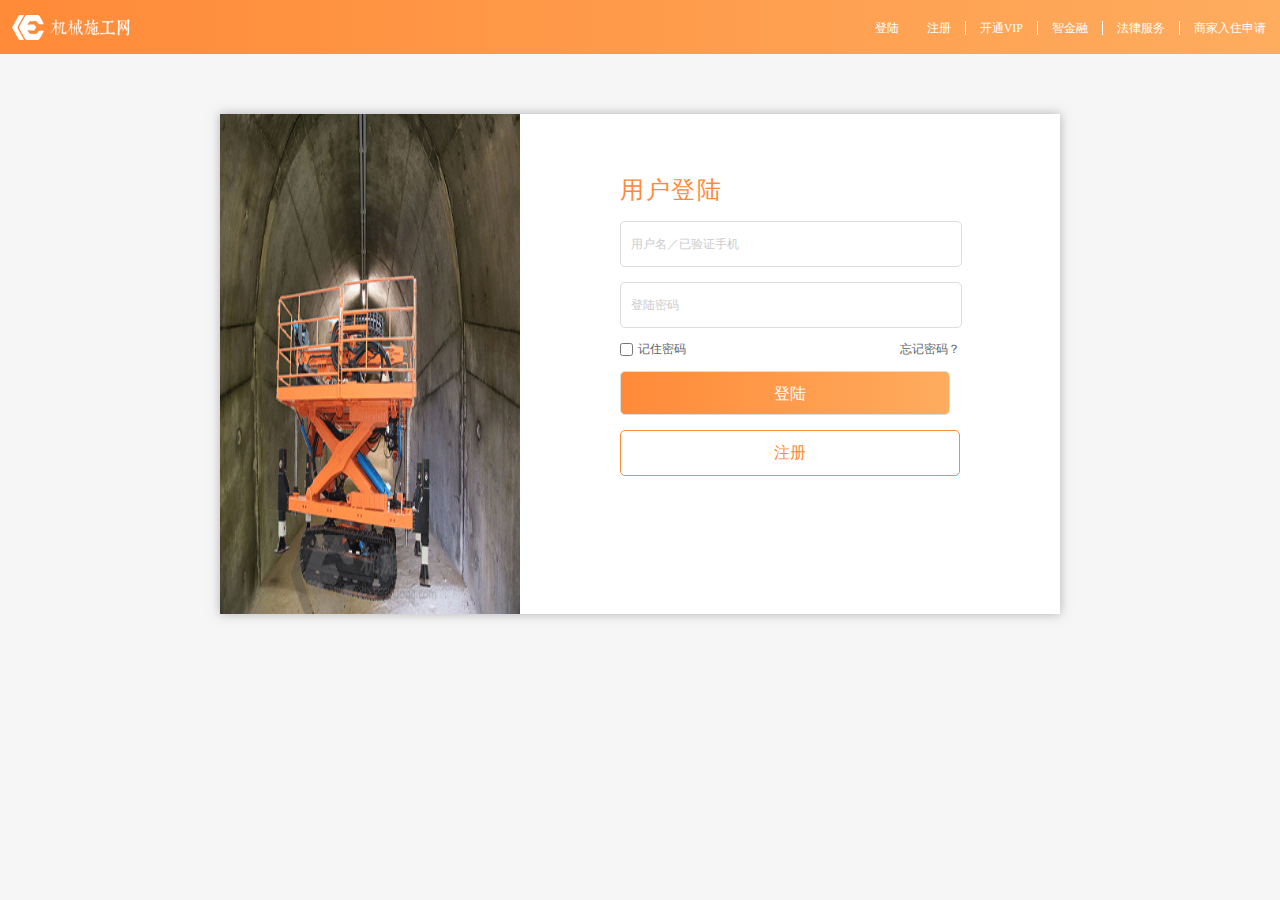
==== page/login.html @ 7cf75e3f "第一次提交" ====
<!DOCTYPE html>
<html lang="en">

<head>
    <meta charset="UTF-8">
    <meta name="viewport" content="width=device-width, initial-scale=1.0">
    <meta http-equiv="X-UA-Compatible" content="ie=edge">
    <title>登陆</title>
    <link rel="stylesheet" href="./../css/common.css">
    <link rel="stylesheet" href="./../css/style.css">
</head>
<div class="nav">
    <div class="leftgroup">
        <div class="logo" id="logo">
            <a href="./index.html"></a>
        </div>
    </div>
    <div class="rightgroup loginNav">
        <ul>
            <li><a class="loginA" href="./login.html" target="_blank">登陆</a></li>
            <li>
                <a class="loginA" href="/Portal/login/register" target="_blank">注册</a>
            </li>
            <li>
                <a href="javascript:void(0);">开通VIP</a>
            </li>
            <li>
                <a href="javascript:void(0);">智金融</a>
            </li>
            <li>
                <a href="/Enterprise/About/help.html#service2" target="_blank">法律服务</a>
            </li>
            <li>
                <a href="/Portal/login/sellerApply.html" target="_blank">商家入住申请</a>
            </li>
        </ul>
    </div>
</div>
<div class="main" style="background: #f6f6f6;">
    <div class="loginMain">
        <div class="loginImg">
            <a href=""><img src="./../images/123.png" alt=""></a>
        </div>
        <div class="loginBox">
            <div class="innerLogin">
                <h3>用户登陆</h3>
                <form>
                    <input type="text" placeholder="用户名／已验证手机" required="required" id="loginUserName" class="loginUserName row">
                    <input type="password" placeholder="登陆密码" required="required" id="loginPassword" class="loginPassword row">
                    <div class="operationPwd">
                        <input type="checkbox" id="remberPwd" class="remberPwd">
                        <label for="remberPwd">记住密码</label>
                        <a href="javascript:void(0);">忘记密码？</a>
                        <div class="clear"></div>
                    </div>
                    <input class="loginBtn row" id="loginBtn" type="submit" value="登陆" />
                    <div class="registerBtn row"><a href="/Portal/login/register">注册</a></div>
                </form>
            </div>
        </div>
    </div>
</div>

<body>
    <script src="./../js/jquery.min.js"></script>
    <script src="./../js/common.js"></script>
    <script src="./../js/md5.js"></script>
    <script>
        var funObj = {
            inits: function() {
                this.EventFun(); //绑定事件的方法
                // this.recomFun(); //登陆左边的推荐广告
            },
            InterfaceObj: {
                login: "http://39.108.191.122/Portal/login/loginjump",
                recom: "http://39.108.191.122/API/products/recom"
            },
            recomFun: function() {
                common.ajaxFun(funObj.InterfaceObj.recom, "POST", {}, function(res) {
                    console.log(res)
                });

            },
            EventFun: function() {
                var loginObj = {};
                // 登陆 
                $("#loginBtn").on("click", function() {
                    loginObj.username = "hhh"; //$("#loginUserName").val();
                    loginObj.password = 123456; //$("#loginPassword").val();
                    common.ajaxFun(funObj.InterfaceObj.login, "POST", loginObj, funObj.loginCallback);
                })
            },
            loginCallback: function(res) {
                console.log(res)
            }
        }
        funObj.inits();
    </script>
</body>

</html>
---- css/common.css ----
* {
    margin: 0;
    padding: 0;
    outline: none;
    font-family: "微软雅黑";
}

html {
    height: 100%;
    background: #fff;
    /*-webkit-user-select: none;    禁止选中文本（如无文本选中需求，此为必选项） 
    user-select: none;*/
}

body {
    height: 100%;
    overflow-y: hidden;
    font-size-adjust: none;
    position: relative;
    color: #424242;
    /* -webkit-text-size-adjust: none;
    -webkit-user-select: none;    禁止选中文本（如无文本选中需求，此为必选项）
    user-select: none; */
}

h1,
h2,
h3,
h4 {
    font-weight: normal;
}

i {
    font-style: normal;
}


/* ==========================================================================
Links
========================================================================== */


/* *
* Address `outline` inconsistency between Chrome and other browsers. */

a {
    color: #666666;
    text-decoration: none;
    outline: 0;
}

a:focus {
    outline: thin dotted;
}


/* *
* Improve readability when focused and also mouse hovered in all browsers. */

a:active,
a:hover {
    outline: 0;
}

a:link,
a:visited {
    text-decoration: none;
}

textarea {
    vertical-align: top;
}

em {
    font-style: normal;
}

ul,
ol,
li {
    list-style: none;
}


/* *
* Remove inner padding and search cancel button in Safari 5 and Chrome
* on OS X. */

input[type='search']::-webkit-search-cancel-button,
input[type='search']::-webkit-search-decoration {
    -webkit-appearance: none;
}


/* *
* 1. Address `appearance` set to `searchfield` in Safari 5 and Chrome.
* 2. Address `box-sizing` set to `border-box` in Safari 5 and Chrome
*    (include `-moz` to future-proof). */


/*input[type='search']
{
    -webkit-box-sizing: content-box; 
       -moz-box-sizing: content-box;
            box-sizing: content-box;

    -webkit-appearance: textfield; 
}
div,ul,li,a{
    -webkit-box-sizing: border-box; 
    -moz-box-sizing: border-box;
    box-sizing: border-box;
}
*/


/* *
* 1. Avoid the WebKit bug in Android 4.0.* where (2) destroys native `audio`
*    and `video` controls.
* 2. Correct inability to style clickable `input` types in iOS. */

button,
html input[type='button'],
input[type='reset'],
input[type='submit'] {
    -webkit-appearance: button;
    /* 2 */
}

input::-webkit-input-placeholder,
textarea::-webkit-input-placeholder {
    /* WebKit browsers */
    color: #ccc;
}

input::-webkit-inner-spin-button {
    -webkit-appearance: none;
}

input::-webkit-outer-spin-button {
    -webkit-appearance: none;
}

input {
    border: none;
    outline: none;
}

.none {
    display: none;
}


/* *
* Address inconsistent `text-transform` inheritance for `button` and `select`.
* All other form control elements do not inherit `text-transform` values.
* Correct `button` style inheritance in Chrome,
Safari 5+,
and IE 8+.
* Correct `select` style inheritance in Firefox 4+ and Opera. */

button,
select {
    text-transform: none;
}


/* *
* 1. Correct font family not being inherited in all browsers.
* 2. Correct font size not being inherited in all browsers.
* 3. Address margins set differently in Firefox 4+,
Safari 5,
and Chrome. */

button,
input,
select,
textarea {
    font-family: inherit;
    /* 1 */
    font-size: 100%;
    /* 2 */
    margin: 0;
    /* 3 */
}


/* *
* Address Firefox 4+ setting `line-height` on `input` using ` !important` in
* the UA stylesheet. */

button,
input {
    line-height: normal;
}

.wraper {
    min-width: 320px;
    margin: 0 auto;
}

textarea.fixAndroidKeyboard:focus,
input.fixAKeyboard:focus {
    -webkit-tap-highlight-color: rgba(255, 255, 255, 0);
    -webkit-user-modify: read-write-plaintext-only;
}

input:-webkit-autofill {
    -webkit-box-shadow: 0 0 0px 1000px white inset !important;
}

a,
button,
input,
optgroup,
select,
textarea,
label,
span,
p {
    //禁止黑背景
    -webkit-tap-highlight-color: rgba(0, 0, 0, 0);
}

a,
img {
    //禁止弹出菜单
    -webkit-touch-callout: none!important;
}

.clear {
    width: 0;
    height: 0;
    overflow: hidden;
    clear: both;
}

#page {
    text-align: center;
    padding-top: 20px;
}

.fl {
    float: left;
}

.fr {
    float: right;
}
---- css/style.css ----
.nav {
    width: 100%;
    height: 54px;
    margin: 0 auto;
    background-image: linear-gradient(-90deg, #FEAC5E 0%, #FF8A38 100%);
    position: absolute;
    left: 0;
    top: 0;
    z-index: 12;
    min-width: 1218px;
    width: 100% !important;
}

.leftgroup {
    float: left;
    width: 200px;
    height: 54px;
}

.logo {
    float: left;
    width: 146px;
    height: 54px;
    -webkit-transition: all 0.5s linear;
}

.logo a {
    display: block;
    width: 100%;
    height: 100%;
    background: url(./../images/logo.png) center center no-repeat;
}

.telescopic {
    float: left;
    width: 54px;
    height: 54px;
    cursor: pointer;
    background: rgba(255, 255, 255, 0.15);
}

.telescopic img {
    display: block;
    width: 16px;
    height: 16px;
    margin: 19px auto;
}

.shrink img {
    -webkit-transform: rotate(-90deg);
}

.rightgroup {
    float: right;
}

.rightgroup ul {
    float: right;
    line-height: 54px;
}

.rightgroup ul li {
    float: left;
}

.rightgroup ul li a {
    font-size: 12px;
    color: #FFFFFF;
    letter-spacing: 0;
    font-weight: 200;
    padding: 0 14px;
}

.rightgroup ul li.quit a {
    border-left: solid 1px #fff;
}

.namePic {
    float: right;
    width: 30px;
    height: 30px;
    margin-top: 12px;
    background: #fff;
    border-radius: 50%;
    overflow: hidden;
}

.namePic img {
    display: block;
    width: 100%;
    height: 100%;
    border-radius: 50%;
}

.main {
    position: relative;
    height: 100%;
    width: 100%;
    float: left;
    -moz-box-sizing: border-box;
    -webkit-box-sizing: border-box;
    -o-box-sizing: border-box;
    -ms-box-sizing: border-box;
    box-sizing: border-box;
    padding-top: 54px;
    min-width: 1218px;
    width: 100% !important;
    overflow: visible;
}

.leftMenu {
    width: 200px;
    height: 100%;
    background: #384044;
    float: left;
    margin-left: -100%;
    overflow-y: auto;
    -webkit-transition: all 0.5s linear;
    position: relative;
    z-index: 10;
    overflow-x: hidden;
}

.leftMenu ul {
    min-height: 410px;
    width: 100%;
}

.container {
    width: 100%;
    float: left;
    height: 100%;
    background: #f6f6f6;
}

.rightMain {
    padding-left: 220px;
    overflow: auto;
    -webkit-transition: all 0.5s linear;
    height: 100%;
}

.shrinkrightMain {
    padding-left: 70px;
}

.leftMenu li {
    height: 60px;
    line-height: 60px;
    font-weight: 200;
    line-height: 60px;
    overflow: hidden;
}

.leftMenu li a {
    float: left;
    font-size: 14px;
    color: #FFFFFF;
    letter-spacing: 0;
    font-weight: 200;
    -webkit-transition: all 0.5s linear;
}

.leftMenu li span {
    display: block;
    float: left;
    width: 17px;
    height: 17px;
    margin: 21px 18px;
}

.leftMenu li span img {
    display: block;
    width: 100%;
    height: 100%;
}

.shrinkMenu {
    width: 54px;
    overflow: hidden;
}

.shrinklogo {
    width: 0;
    overflow: hidden;
}

.leftMenu li.active {
    background: #444D52;
}

.essentialInfo {
    margin: 20px 20px 0 0;
    height: 120px;
}

.company {
    width: 65%;
    float: left;
    background: #fff;
    height: 120px;
}

.advertisementImg {
    width: 33%;
    float: right;
    height: 120px;
}

.advertisementImg a {
    display: block;
    width: 100%;
    height: 100%;
}

.advertisementImg img {
    display: block;
    width: 100%;
    height: 100%;
}

.headImg {
    float: left;
    margin: 30px 0 0 30px;
    display: inline;
}

.headPortrait {
    width: 60px;
    height: 60px;
    overflow: hidden;
    float: left;
    padding-left: 20px;
    position: relative;
}

.headPortrait img {
    display: block;
    width: 100%;
    height: 100%;
    border-radius: 50%;
}

img.authenticationLogo {
    display: block;
    width: 15px;
    height: 15px;
    position: absolute;
    bottom: 0;
    right: 0;
}

.companyName {
    float: left;
    padding-left: 15px;
}

.companyName .name {
    font-size: 16px;
    color: #333333;
    letter-spacing: 0;
    line-height: 2;
    padding-top: 2px;
}

.companyName .Authentication {
    width: 72px;
    height: 20px;
    line-height: 20px;
    text-align: center;
    background: rgba(255, 95, 90, 0.10);
    border-radius: 10px;
    font-size: 12px;
    color: #FF5F5A;
    letter-spacing: 0;
}

.orderInfor {
    float: right;
}

.orderInfor dl {
    float: left;
    text-align: center;
    padding-right: 43px;
}

.orderInfor dl dt {
    font-size: 18px;
    color: #FF8A38;
    letter-spacing: 0;
    line-height: 50px;
    padding-top: 20px;
}

.orderInfor dl dd {
    font-size: 12px;
    color: #666666;
    letter-spacing: 0;
    font-weight: 200;
}

.myCollections,
.myOrders,
.unconfirmedOrder {
    margin: 20px 20px 0 0;
    background: #fff;
    padding-bottom: 20px;
}

.tit {
    height: 55px;
    margin: 0 20px;
    line-height: 55px;
}

.tit h3 {
    font-size: 16px;
    color: #333333;
    letter-spacing: 1px;
}

.tit p a {
    font-size: 12px;
    color: #666666;
    letter-spacing: 0;
}

.everyList {
    border: 1px solid #DDDDDD;
    margin: 0 20px 0 20px;
    border-bottom: none;
}

.topInfor {
    width: 100%;
    height: 45px;
    line-height: 45px;
    background: #F5F5F5;
    border-bottom: 1px solid #DDDDDD;
    /* overflow: hidden;
   white-space: nowrap;
    text-overflow: ellipsis; */
}

.firstInfor {
    font-size: 12px;
    color: #999999;
}

.times {
    padding-left: 20px;
}

.orderId {
    padding-left: 50px;
}

.orderId span {
    color: #151515;
}

.brandName {
    padding-left: 90px;
    background: url("./../images/company.png") 67px center no-repeat;
}

.secondInfor {
    font-size: 12px;
    color: #333333;
    padding-right: 20px;
}

.secondInfor span {
    color: #2A2A2A;
}

.goodsInfor {
    height: 120px;
    line-height: 120px;
    font-size: 12px;
    color: #333333;
    /* display: flex;
    justify-content: space-between;
    align-items: center; */
    border-bottom: 1px solid #DDDDDD;
}

.goodsInfor div {
    width: 17%;
    text-align: center;
}

.goodsInfor div.goodsImg {
    width: 80px;
    height: 80px;
    margin: 20px;
}

.goodsName {}

.goodsImg img {
    display: block;
    width: 100%;
    height: 100%;
}

.goodsBtn p {
    width: 56px;
    height: 30px;
    margin: 45px auto 0 auto;
    background-image: linear-gradient(-90deg, #FEAC5E 0%, #FF8A38 100%);
    border-radius: 16px;
    text-align: center;
    line-height: 30px;
    font-size: 12px;
    color: #FFFFFF;
    cursor: pointer;
}

.comment {
    line-height: 40px;
    font-size: 12px;
    color: #333333;
    padding: 0 20px;
    border-bottom: solid 1px #ddd;
}

.comment span {
    color: #666666;
    padding-left: 10px;
}

.everyCollection {
    width: 14%;
    height: 200px;
    border: 1px solid #DDDDDD;
    margin-left: 20px;
    float: left;
}

.everyCollection:hover {
    box-shadow: 0 0 10px 0 rgba(108, 108, 108, 0.50);
}

.imgBox {
    height: 150px;
}

.imgBox img {
    display: block;
    height: 100%;
    width: 100%;
}

.imgBox .shop {
    height: 0;
    text-align: center;
    /* margin-top: -30px; */
    line-height: 30px;
    position: relative;
    z-index: 10;
    background: rgba(0, 0, 0, 0.5);
    font-size: 12px;
    letter-spacing: 0;
    font-weight: 100;
    color: #FFFFFF;
    overflow: hidden;
}

.imgBox a {
    display: block;
    width: 100%;
    height: 100%;
}

.DeviceName {
    font-size: 12px;
    color: #333333;
    padding: 0 5px;
    overflow: hidden;
    white-space: nowrap;
    text-overflow: ellipsis;
    line-height: 25px;
}

.priceBox {
    padding: 0 5px;
    line-height: 25px;
    height: 25px;
}

.price {
    font-size: 16px;
    color: #FF001F;
}

.priceType {
    color: #3f3f3f;
    padding-left: 5px;
    font-size: 12px;
}

.projectType {
    height: 54px;
}

.projectType ul {
    float: left;
}

.projectType ul li {
    float: left;
    margin-right: 20px;
    font-size: 16px;
    color: #666666;
    letter-spacing: 0;
    padding-top: 15px;
    line-height: 2;
    cursor: pointer;
}

.projectType ul li.active {
    color: #FF8A38;
    border-bottom: solid 2px #FF8A38;
}

.searchBox {
    width: 200px;
    margin-top: 20px;
    float: right;
    background: #FFFFFF;
    border: 1px solid #DDDDDD;
    border-radius: 15px;
    overflow: hidden;
    margin-right: 20px;
}

.searchBox .searchBtn {
    float: left;
    width: 30px;
    height: 30px;
    background: url("./../images/searchBtn.png") center center no-repeat;
    background-size: 20px 20px;
    cursor: pointer;
}

.searchInput {
    display: block;
    float: left;
    width: 170px;
    height: 30px;
    line-height: 20px;
    font-size: 12px;
    color: #999999;
    letter-spacing: 0;
}

.orderType {
    height: 70px;
    background: #fff;
    margin-top: 20px;
}

.orderType li {
    height: 30px;
    line-height: 30px;
    border: 1px solid #DDDDDD;
    border-radius: 15px;
    font-size: 12px;
    color: #999999;
    letter-spacing: 0;
    float: left;
    margin: 20px 0 0 15px;
    padding: 0 10px;
    font-weight: 100;
    cursor: pointer;
}

.orderType li.active {
    padding: 1px 11px;
    border: none;
    color: #fff;
    background-image: linear-gradient(-90deg, #FEAC5E 0%, #FF8A38 100%);
}

.OrderList {
    background: #fff;
    padding-bottom: 20px;
}

.OrderList .everyList {
    margin-bottom: 20px;
}

.settingMain {
    width: 100%;
    background: #fff;
}

.reviseinfor {
    border-bottom: solid #eee 1px;
    margin: 0 20px;
    font-size: 12px;
    color: #666666;
    letter-spacing: 0.75px;
    padding-bottom: 20px;
}

.reviseinfor p {
    float: left;
    font-weight: 200;
    padding-right: 20px;
    padding-top: 28px;
}

.adress,
.oldNum {
    float: left;
    font-size: 12px;
    color: #333333;
    padding-top: 28px;
    letter-spacing: 0.75px;
    margin-right: 20px;
}

.revisePwdBtn {
    width: 80px;
    height: 30px;
    line-height: 30px;
    float: left;
    background: #F5F5F5;
    border: 1px solid #DDDDDD;
    border-radius: 5px;
    text-align: center;
    margin-top: 21px;
    cursor: pointer;
}

.inputBox {
    margin-top: 5px;
    float: left;
}

.inputBox li {
    height: 30px;
    margin-top: 15px;
}

.inputBox li input {
    display: block;
    background: #FFFFFF;
    border: 1px solid #DDDDDD;
    border-radius: 5px;
    width: 210px;
    height: 30px;
    line-height: 30px;
    padding-left: 10px;
    float: left;
}

.inputBox li div {
    background: #F5F5F5;
    border: 1px solid #DDDDDD;
    border-radius: 5px;
    float: left;
    height: 30px;
    width: 54px;
    text-align: center;
    line-height: 30px;
    font-size: 12px;
    color: #666666;
    letter-spacing: 0.75px;
    cursor: pointer;
    margin-left: 20px;
}

.inputBox li div.codeBtn {
    height: 30px;
    width: 82px;
    text-align: center;
    line-height: 30px;
    background: #F5F5F5;
    border-radius: 5px;
    font-size: 12px;
    color: #999999;
    float: left;
    margin-left: 20px;
}

.qualifications {
    float: left;
    margin-top: 20px;
}

.uploadImg {
    width: 80px;
    height: 80px;
    float: left;
    background: rgba(0, 0, 0, 0.50);
    border-radius: 5px;
}

.uploadImg #uploadImg {
    display: none;
}

.revisePic p {
    padding-top: 50px;
}

.uploadImg label {
    display: block;
    width: 100%;
    height: 100%;
    background: url("./../images/upload.png") no-repeat center center;
    cursor: pointer;
}

.enterpriseInforBox,
.securityBox {
    padding-bottom: 20px;
}

.warning {
    float: left;
    font-size: 12px;
    color: #FF5F5A;
    letter-spacing: 0.75px;
    padding-top: 50px;
    padding-left: 20px;
}

.qualificationsImg {
    width: 80px;
    height: 80px;
    float: left;
    border-radius: 5px;
    position: relative;
    cursor: pointer;
    overflow: hidden;
    margin-right: 20px;
}

.qualificationsImg img {
    display: block;
    width: 100%;
    height: 100%;
}

.qualificationsImg .closeImg {
    width: 18px;
    height: 18px;
    position: absolute;
    right: 0;
    top: 0;
    background: url("./../images/close.png") no-repeat;
}

.qualificationsBigImg {
    position: fixed;
    width: 100%;
    height: 100%;
    background: rgba(0, 0, 0, 0.5);
    z-index: 20;
}

.qualificationsBigImg .BigImg {
    width: 60%;
    margin: 150px auto 0 auto;
}

.BigImg img {
    display: block;
    width: 100%;
}

.closeBigImg {
    width: 50px;
    height: 50px;
    position: fixed;
    right: 10px;
    top: 10px;
    cursor: pointer;
}

.closeBigImg img {
    display: block;
    width: 100%;
}

.userName {
    float: left;
    font-size: 16px;
    color: #333333;
    padding-top: 26px;
    letter-spacing: 0.75px;
    margin-right: 20px;
}

.closeAdress {
    float: left;
    width: 12px;
    height: 12px;
    background: url("./../images/icon_close.png") no-repeat;
    background-size: 100%;
    margin-top: 15px;
}

.evaryAdress {
    height: 40px;
    line-height: 40px;
}

.evaryAdress p {
    padding-top: 0;
}

.evaryAdress .adress {
    padding-top: 0;
}

.addAdress {
    padding-bottom: 0;
}

.addAdress p {
    height: 40px;
    width: 71px;
}

.addAdressgroup {
    margin: 10px 0 20px 80px;
}

.addAdressgroup select {
    padding: 0 5px;
    float: left;
    height: 30px;
    line-height: 30px;
    margin-right: 30px;
}

.selects {
    width: 80px;
    height: 30px;
    overflow: hidden;
    float: left;
    background: url("./../images/arrow.png") no-repeat 60px center;
    margin-right: 20px;
}

.addAdressgroup select {
    width: 80px;
    -webkit-appearance: none;
    -moz-appearance: none;
    -o-appearance: none;
    appearance: none;
    background: transparent;
    border: solid #ddd 1px;
    font-size: 12px;
    color: #999999;
    letter-spacing: 0;
    line-height: 30px;
}

.addAdressgroup .inputBox li,
.addAdressgroup .inputBox {
    margin-top: 0;
}

.loginNav ul li a {
    border-left: solid 1px #fff;
}

.loginNav ul li a.loginA {
    border-left: none;
}

.loginMain {
    width: 840px;
    height: 500px;
    background: #FFFFFF;
    box-shadow: 0 0 10px 0 rgba(107, 107, 107, 0.50);
    margin: 60px auto 0 auto;
}

.loginImg {
    float: left;
    width: 300px;
    height: 500px;
}

.loginImg a {
    width: 300px;
    height: 500px;
}

.loginImg img {
    display: block;
    width: 100%;
    height: 100%;
}

.loginBox {
    float: left;
    width: 540px;
    height: 500px;
}

.innerLogin {
    width: 340px;
    margin: 60px auto 0 auto;
}

.innerLogin h3 {
    font-size: 24px;
    color: #FF8A38;
    letter-spacing: 1.5px;
}

.row {
    height: 44px;
    line-height: 44px;
    margin-top: 15px;
}

.innerLogin input {
    display: block;
    width: 330px;
    border: 1px solid #DDDDDD;
    border-radius: 5px;
    font-size: 12px;
    color: #999999;
    letter-spacing: 0;
    padding-left: 10px;
}

.operationPwd {
    margin-top: 15px;
    line-height: 1;
}

.innerLogin .operationPwd input,
.innerLogin .operationPwd label {
    display: inline;
    float: left;
}

.innerLogin .operationPwd input {
    width: auto;
    margin-right: 5px;
    vertical-align: middle;
}

.innerLogin .operationPwd label {
    font-size: 12px;
    color: #666666;
    letter-spacing: 0;
}

.operationPwd a {
    float: right;
    font-size: 12px;
    color: #666666;
}

input.loginBtn {
    background-image: linear-gradient(-90deg, #FEAC5E 0%, #FF8A38 100%);
    border-radius: 5px;
    font-size: 16px;
    text-align: center;
    line-height: 44px;
    cursor: pointer;
    color: #FFFFFF;
}

.registerBtn {
    background: #FFFFFF;
    border-radius: 5px;
    font-size: 16px;
    color: #FF8A38;
    text-align: center;
    line-height: 44px;
    border: 1px solid #FF8A38;
}

.registerBtn a {
    display: block;
    width: 100%;
    color: #FF8A38;
}
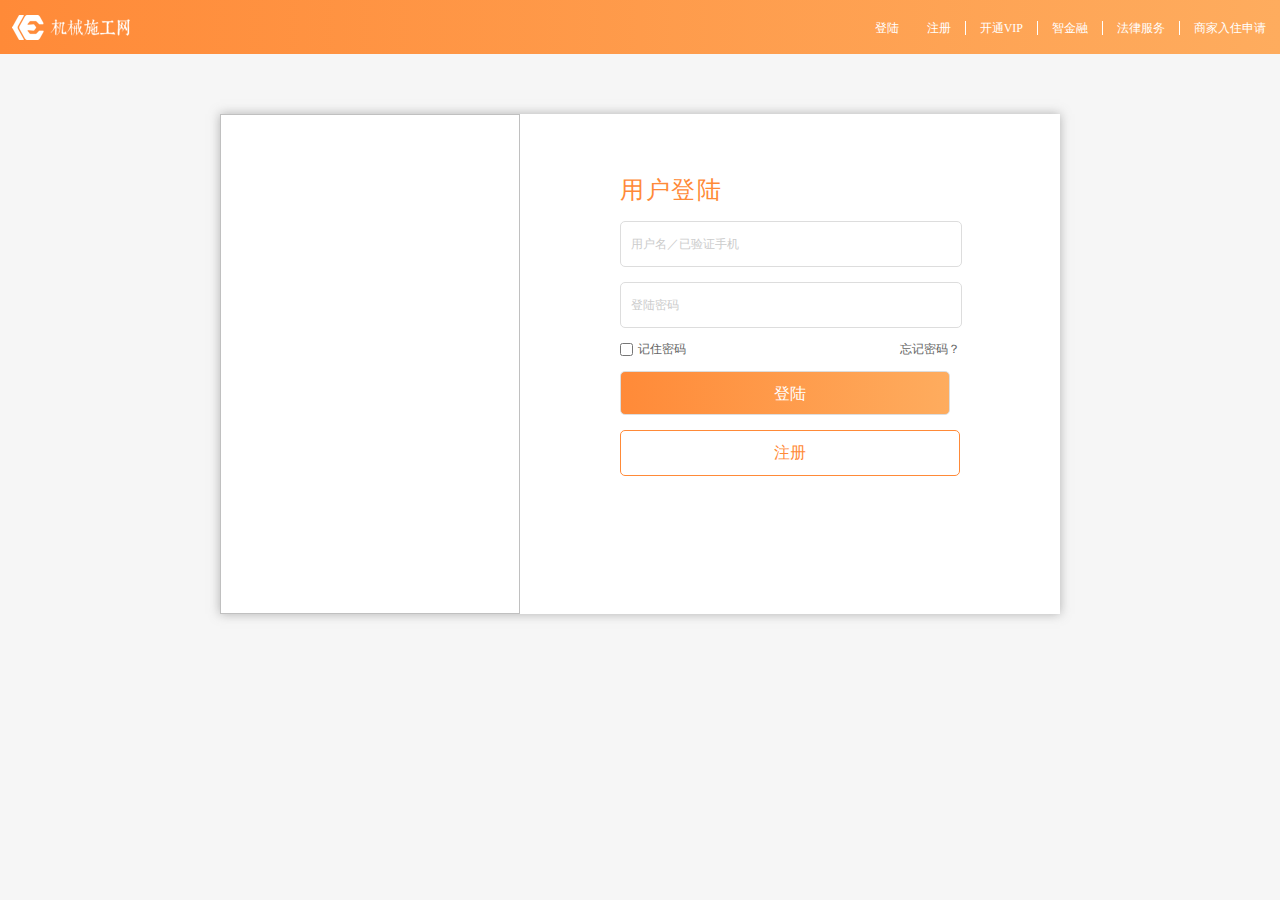
==== commit f6d0333d: "1011" ====
--- a/page/login.html
+++ b/page/login.html
@@ -9,59 +9,62 @@
     <link rel="stylesheet" href="./../css/common.css">
     <link rel="stylesheet" href="./../css/style.css">
 </head>
-<div class="nav">
-    <div class="leftgroup">
-        <div class="logo" id="logo">
-            <a href="./index.html"></a>
+
+<body>
+    <div class="nav">
+        <div class="leftgroup">
+            <div class="logo" id="logo">
+                <a href="./index.html"></a>
+            </div>
+        </div>
+        <div class="rightgroup loginNav">
+            <ul>
+                <li><a class="loginA" href="./login.html" target="_blank">登陆</a></li>
+                <li>
+                    <a class="loginA" href="/Portal/login/register" target="_blank">注册</a>
+                </li>
+                <li>
+                    <a href="javascript:void(0);">开通VIP</a>
+                </li>
+                <li>
+                    <a href="javascript:void(0);">智金融</a>
+                </li>
+                <li>
+                    <a href="/Enterprise/About/help.html#service2" target="_blank">法律服务</a>
+                </li>
+                <li>
+                    <a href="/Portal/login/sellerApply.html" target="_blank">商家入住申请</a>
+                </li>
+            </ul>
         </div>
     </div>
-    <div class="rightgroup loginNav">
-        <ul>
-            <li><a class="loginA" href="./login.html" target="_blank">登陆</a></li>
-            <li>
-                <a class="loginA" href="/Portal/login/register" target="_blank">注册</a>
-            </li>
-            <li>
-                <a href="javascript:void(0);">开通VIP</a>
-            </li>
-            <li>
-                <a href="javascript:void(0);">智金融</a>
-            </li>
-            <li>
-                <a href="/Enterprise/About/help.html#service2" target="_blank">法律服务</a>
-            </li>
-            <li>
-                <a href="/Portal/login/sellerApply.html" target="_blank">商家入住申请</a>
-            </li>
-        </ul>
-    </div>
-</div>
-<div class="main" style="background: #f6f6f6;">
-    <div class="loginMain">
-        <div class="loginImg">
-            <a href=""><img src="./../images/123.png" alt=""></a>
-        </div>
-        <div class="loginBox">
-            <div class="innerLogin">
-                <h3>用户登陆</h3>
-                <form>
-                    <input type="text" placeholder="用户名／已验证手机" required="required" id="loginUserName" class="loginUserName row">
-                    <input type="password" placeholder="登陆密码" required="required" id="loginPassword" class="loginPassword row">
-                    <div class="operationPwd">
-                        <input type="checkbox" id="remberPwd" class="remberPwd">
-                        <label for="remberPwd">记住密码</label>
-                        <a href="javascript:void(0);">忘记密码？</a>
-                        <div class="clear"></div>
-                    </div>
-                    <input class="loginBtn row" id="loginBtn" type="submit" value="登陆" />
-                    <div class="registerBtn row"><a href="/Portal/login/register">注册</a></div>
-                </form>
+    <div class="main" style="background: #f6f6f6;">
+        <div class="loginMain">
+            <div class="loginImg" id="loginImg">
+                <a href=""><img alt=""></a>
+            </div>
+            <div class="loginBox">
+                <div class="innerLogin">
+                    <h3>用户登陆</h3>
+                    <iframe name="ajaxFrame" style="display: none;"></iframe>
+                    <form target="ajaxFrame" action="http://39.108.191.122/Portal/login/loginjump">
+                        <input type="text" placeholder="用户名／已验证手机" required="required" id="loginUserName" class="loginUserName row">
+                        <input type="password" placeholder="登陆密码" required="required" id="loginPassword" class="loginPassword row">
+                        <div class="operationPwd">
+                            <input type="checkbox" id="remberPwd" class="remberPwd">
+                            <label for="remberPwd">记住密码</label>
+                            <a href="javascript:void(0);">忘记密码？</a>
+                            <div class="clear"></div>
+                        </div>
+                        <input class="loginBtn row" id="loginBtn" type="submit" value="登陆" />
+                        <div class="registerBtn row"><a href="/Portal/login/register">注册</a></div>
+                    </form>
+                </div>
             </div>
         </div>
     </div>
-</div>
 
-<body>
+
     <script src="./../js/jquery.min.js"></script>
     <script src="./../js/common.js"></script>
     <script src="./../js/md5.js"></script>
@@ -69,29 +72,59 @@
         var funObj = {
             inits: function() {
                 this.EventFun(); //绑定事件的方法
-                // this.recomFun(); //登陆左边的推荐广告
+                common.recomFun(1); //登陆左边的推荐广告
             },
             InterfaceObj: {
-                login: "http://39.108.191.122/Portal/login/loginjump",
-                recom: "http://39.108.191.122/API/products/recom"
+                login: "http://39.108.191.122/Portal/login/loginjump"
             },
-            recomFun: function() {
-                common.ajaxFun(funObj.InterfaceObj.recom, "POST", {}, function(res) {
-                    console.log(res)
-                });
 
-            },
             EventFun: function() {
                 var loginObj = {};
+                c_pwd = common.getCookie("pwd");
+                c_username = common.getCookie("username");
+                if (c_username != "" && c_pwd != "") {
+                    $("#remberPwd").attr("checked", "checked")
+                    $("#loginUserName").val(c_username);
+                    $("#loginPassword").val(c_pwd);
+                }
                 // 登陆 
                 $("#loginBtn").on("click", function() {
-                    loginObj.username = "hhh"; //$("#loginUserName").val();
-                    loginObj.password = 123456; //$("#loginPassword").val();
-                    common.ajaxFun(funObj.InterfaceObj.login, "POST", loginObj, funObj.loginCallback);
+                    if (c_username != "" && c_pwd != "") {
+                        if ($("#loginUserName").val() != c_username) {
+                            loginObj.username = $("#loginUserName").val();
+                            loginObj.password = md5($("#loginPassword").val());
+                        } else if ($("#loginUserName").val() == c_username) {
+                            loginObj.username = c_username;
+                            loginObj.password = c_pwd;
+                        }
+                    } else {
+                        loginObj.username = $("#loginUserName").val();
+                        loginObj.password = md5($("#loginPassword").val());
+                    }
+
+                    if (loginObj.password != "" && loginObj.username != "") {
+                        common.ajaxFun(funObj.InterfaceObj.login, "GET", loginObj, funObj.loginCallback);
+                    }
                 })
             },
             loginCallback: function(res) {
-                console.log(res)
+                if (res.status == -1) {
+                    alert("登陆失败");
+                    common.removeCookie("username");
+                    common.removeCookie("pwd");
+                } else if (res.status == 1) {
+                    if ($("#remberPwd").is(':checked')) {
+                        if (c_username == "" && c_pwd == "") {
+                            common.setCookie("pwd", md5($("#loginPassword").val()));
+                            common.setCookie("username", $("#loginUserName").val());
+                        }
+                    } else {
+                        common.removeCookie("username");
+                        common.removeCookie("pwd");
+                    }
+                    window.location.href = "./index.html";
+
+                }
             }
         }
         funObj.inits();
--- a/css/common.css
+++ b/css/common.css
@@ -236,8 +236,19 @@
 }
 
 #page {
-    text-align: center;
-    padding-top: 20px;
+    /* text-align: center;
+    padding-top: 20px; */
+}
+
+.pageBox {
+    position: absolute;
+    height: 32px;
+    padding: 10px 0;
+    right: 0;
+    bottom: 0px;
+    text-align: right;
+    background: #f6f6f6;
+    width: 100%;
 }
 
 .fl {
--- a/css/style.css
+++ b/css/style.css
@@ -263,6 +263,14 @@
     padding-top: 2px;
 }
 
+.companyName .name a {
+    font-size: 16px;
+    color: #333333;
+    letter-spacing: 0;
+    line-height: 2;
+    padding-top: 0px;
+}
+
 .companyName .Authentication {
     width: 72px;
     height: 20px;
@@ -287,10 +295,14 @@
 
 .orderInfor dl dt {
     font-size: 18px;
-    color: #FF8A38;
     letter-spacing: 0;
     line-height: 50px;
     padding-top: 20px;
+}
+
+.orderInfor dl dt a {
+    color: #FF8A38;
+    cursor: pointer;
 }
 
 .orderInfor dl dd {
@@ -353,7 +365,7 @@
 }
 
 .orderId {
-    padding-left: 50px;
+    padding-left: 30px;
 }
 
 .orderId span {
@@ -361,8 +373,8 @@
 }
 
 .brandName {
-    padding-left: 90px;
-    background: url("./../images/company.png") 67px center no-repeat;
+    padding-left: 70px;
+    background: url("./../images/company.png") 47px center no-repeat;
 }
 
 .secondInfor {
@@ -391,12 +403,22 @@
     text-align: center;
 }
 
+.goodsBtn span {
+    color: #FF8A38;
+}
+
 .goodsInfor div.goodsImg {
     width: 80px;
     height: 80px;
     margin: 20px;
 }
 
+.goodsInfor div.goodsImg a {
+    display: block;
+    width: 100%;
+    height: 100%;
+}
+
 .goodsName {}
 
 .goodsImg img {
@@ -405,8 +427,8 @@
     height: 100%;
 }
 
-.goodsBtn p {
-    width: 56px;
+.cancelCollectionBtn p {
+    width: 70px;
     height: 30px;
     margin: 45px auto 0 auto;
     background-image: linear-gradient(-90deg, #FEAC5E 0%, #FF8A38 100%);
@@ -418,6 +440,19 @@
     cursor: pointer;
 }
 
+.goodsBtn p {
+    width: 56px;
+    height: 30px;
+    margin: 45px auto 0 auto;
+    background-image: linear-gradient(-90deg, #FEAC5E 0%, #FF8A38 100%);
+    border-radius: 16px;
+    text-align: center;
+    line-height: 30px;
+    font-size: 12px;
+    color: #FFFFFF;
+    cursor: pointer;
+}
+
 .comment {
     line-height: 40px;
     font-size: 12px;
@@ -428,7 +463,45 @@
 
 .comment span {
     color: #666666;
-    padding-left: 10px;
+    padding-left: 0px;
+}
+
+.comment .stateBox {
+    float: right;
+    cursor: pointer;
+    text-align: right;
+    position: relative;
+}
+
+.comment .stateBox:hover .state {
+    display: block;
+}
+
+.comment .stateBox .state {
+    display: none;
+    width: 200px;
+    text-align: right;
+    color: #FF8A38;
+    position: absolute;
+    z-index: 10;
+    right: 0;
+    bottom: 40px;
+    border-radius: 4px;
+    border: 1px solid #DDDDDD;
+    background: #fff;
+    padding: 5px;
+}
+
+.comment .stateBox .state span {
+    display: block;
+    float: left;
+    text-align: left;
+    color: #FF8A38;
+    width: 80px;
+}
+
+.comment .stateBox .state em {
+    text-align: right;
 }
 
 .everyCollection {
@@ -593,6 +666,10 @@
     margin-bottom: 20px;
 }
 
+.OrderList .everyList:last-child {
+    margin-bottom: 0;
+}
+
 .settingMain {
     width: 100%;
     background: #fff;
@@ -659,6 +736,7 @@
     float: left;
 }
 
+.inputBox li .inputBtn,
 .inputBox li div {
     background: #F5F5F5;
     border: 1px solid #DDDDDD;
@@ -675,7 +753,34 @@
     margin-left: 20px;
 }
 
-.inputBox li div.codeBtn {
+.inputBox li input#changetelBtn,
+.inputBox li input#changeEmailBtn,
+.inputBox li input#addAdressBtn {
+    background: #F5F5F5;
+    border: 1px solid #DDDDDD;
+    border-radius: 5px;
+    float: left;
+    height: 30px;
+    width: 54px;
+    text-align: center;
+    line-height: 30px;
+    font-size: 12px;
+    color: #666666;
+    letter-spacing: 0.75px;
+    cursor: pointer;
+    margin-left: 20px;
+    padding-left: 0;
+}
+
+.inputBox li .inputBtn {
+    padding-left: 0;
+    height: 32px;
+    line-height: 32px;
+}
+
+.inputBox li .codeBtn,
+.inputBox li input#codeTelBtn {
+    padding: 0;
     height: 30px;
     width: 82px;
     text-align: center;
@@ -686,6 +791,7 @@
     color: #999999;
     float: left;
     margin-left: 20px;
+    cursor: pointer;
 }
 
 .qualifications {
@@ -701,6 +807,7 @@
     border-radius: 5px;
 }
 
+.uploadImg [type="file"],
 .uploadImg #uploadImg {
     display: none;
 }
@@ -766,8 +873,8 @@
 }
 
 .qualificationsBigImg .BigImg {
-    width: 60%;
-    margin: 150px auto 0 auto;
+    width: 50%;
+    margin: 4% auto;
 }
 
 .BigImg img {
@@ -805,6 +912,7 @@
     background: url("./../images/icon_close.png") no-repeat;
     background-size: 100%;
     margin-top: 15px;
+    cursor: pointer;
 }
 
 .evaryAdress {
@@ -820,6 +928,10 @@
     padding-top: 0;
 }
 
+.evaryAdress .detailedAdress {
+    height: 40px;
+}
+
 .addAdress {
     padding-bottom: 0;
 }
@@ -842,16 +954,16 @@
 }
 
 .selects {
-    width: 80px;
+    width: 110px;
     height: 30px;
     overflow: hidden;
     float: left;
-    background: url("./../images/arrow.png") no-repeat 60px center;
+    background: url("./../images/arrow.png") no-repeat 90px center;
     margin-right: 20px;
 }
 
 .addAdressgroup select {
-    width: 80px;
+    width: 110px;
     -webkit-appearance: none;
     -moz-appearance: none;
     -o-appearance: none;
@@ -945,6 +1057,7 @@
 .innerLogin .operationPwd label {
     display: inline;
     float: left;
+    cursor: pointer;
 }
 
 .innerLogin .operationPwd input {
@@ -989,4 +1102,29 @@
     display: block;
     width: 100%;
     color: #FF8A38;
+}
+
+.collectionList {
+    padding-top: 20px;
+    margin-top: 15px;
+}
+
+.collectionList .goodsInfor div {
+    width: 20%;
+}
+
+.collectionList .goodsInfor div.goodsImg {
+    width: 80px;
+}
+
+.reviseinfor p.goEmail {
+    padding-top: 0;
+    color: #FF5F5A;
+}
+
+.noContent {
+    text-align: center;
+    line-height: 50px;
+    font-size: 24px;
+    color: #FF8A38;
 }